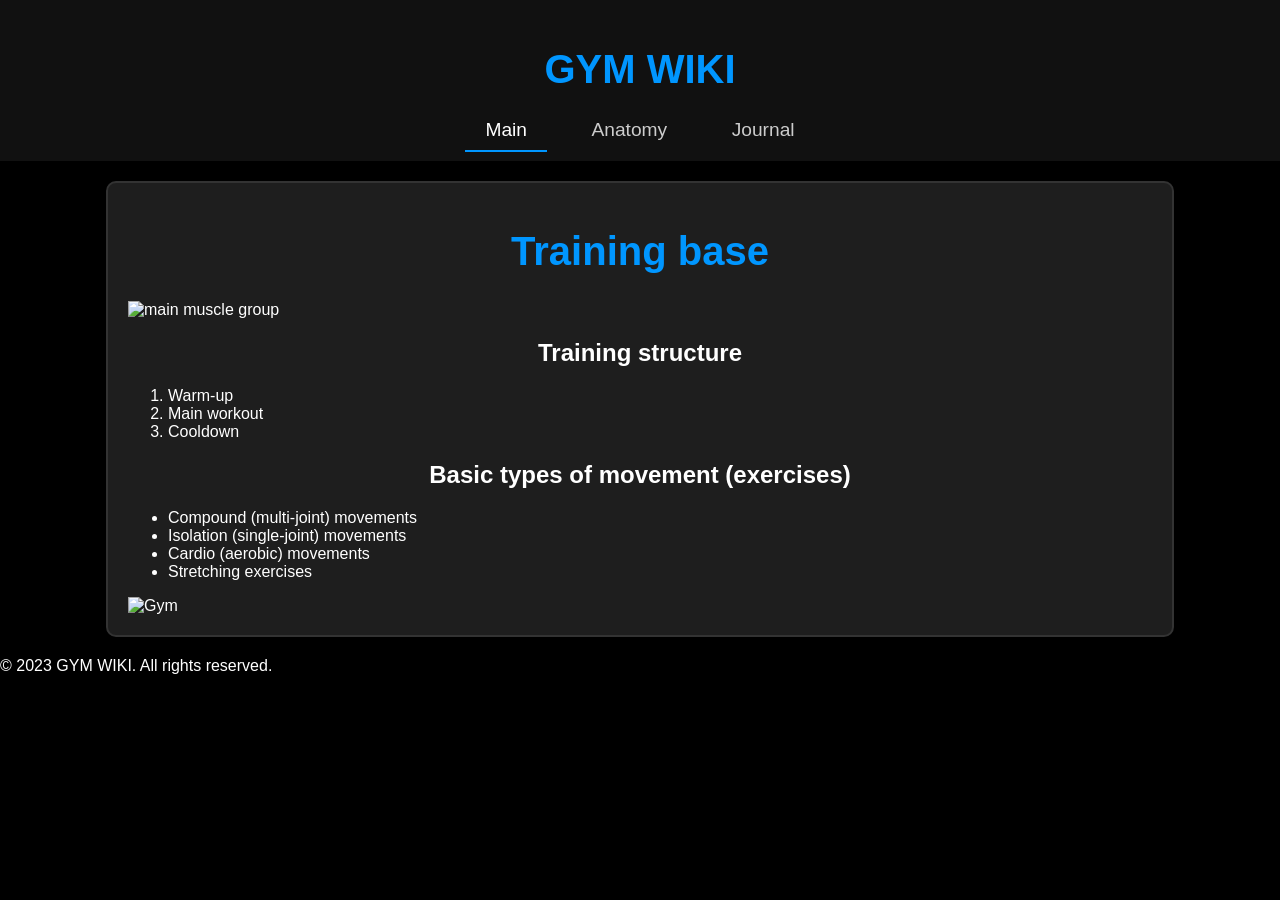
==== index.html @ 27aa26be "Final gym website project" ====
<!DOCTYPE html>

<html lang="en">
<head>
    <meta charset="UTF-8">
    <meta name="viewport" content="width=device-width, initial-scale=1.0">
    <title>main page</title>
    <link rel="stylesheet" href="css/style.css">

</head>
<body>
    <header>
        <h1>GYM WIKI</h1>

        <nav>
            <a href="index.html" class="active">Main</a>
            <a href="about.html">Anatomy</a>
            <a href="contact.html">Journal</a>
        </nav>
    </header>

    <main>  
        <h1>Training base</h1>
        <img src="image/muscle.jpg" alt="main muscle group">
        <h2>Training structure </h2>
        <ol>
            <li>Warm-up</li>
            <li>Main workout</li>
            <li>Cooldown</li>
        </ol>
        <h2>Basic types of movement (exercises) </h2>
        <ul>
            <li>Compound (multi-joint) movements</li>
            <li>Isolation (single-joint) movements</li>
            <li>Cardio (aerobic) movements</li>
            <li>Stretching exercises</li>
        </ul>
         <img src="iron.jpg" alt="Gym"> 


    </main>

    <footer>   
        <p>&copy; 2023 GYM WIKI. All rights reserved.</p>


    </footer>
    
</body>
</html>
---- css/style.css ----
body {
    font-family: 'Segoe UI', Tahoma, sans-serif; 
    margin: 0;
    padding: 0;
    background-color: black; 
    color: white; 
}

h1, h2 {
    text-align: center;
    font-weight: bold;
}

h1 {
    font-size: 2.5rem; 
    color: rgb(0, 150, 255);
}

main {
    width: 80%; 
    margin: 20px auto;
    padding: 20px;
    background-color: #1e1e1e;
    border: 2px solid #333333;
    border-radius: 10px;
}

header {
    text-align: center;
    padding: 20px;
    background-color: #111111;
}

nav a {
    color: #cccccc;
    text-decoration: none;
    padding: 10px 20px;
    margin: 0 10px;
    font-size: 1.2rem;
    transition: all 0.3s ease;
}

nav a:hover {
    color: black;
    background-color: rgb(0, 150, 255);
    border-radius: 5px;
}

nav a.active {
    color: white;
    border-bottom: 2px solid rgb(0, 150, 255);
}

table {
    width: 100%;
    border-collapse: collapse;
    margin-top: 20px;
}

th, td {
    border: 1px solid #444444;
    padding: 15px;
    text-align: center;
}

th {
    background-color: #333333;
    color: rgb(0, 150, 255);
}

tr:nth-child(even) {
    background-color: #2a2a2a;
}

fieldset {
    border: 1px solid rgb(0, 150, 255);
    padding: 20px;
    margin-top: 30px;
}

input[type="text"], 
input[type="number"], 
input[type="date"] {
    width: 90%;
    padding: 10px;
    margin: 10px 0;
    border: 1px solid #555555;
    background-color: #222222;
    color: white;
    border-radius: 4px;
}

input[type="text"]:focus, 
input[type="number"]:focus, 
input[type="date"]:focus {
    outline: none;
    border: 2px solid rgb(0, 150, 255);
    background-color: #333333;
}

#weight {
    max-width: 150px;
}
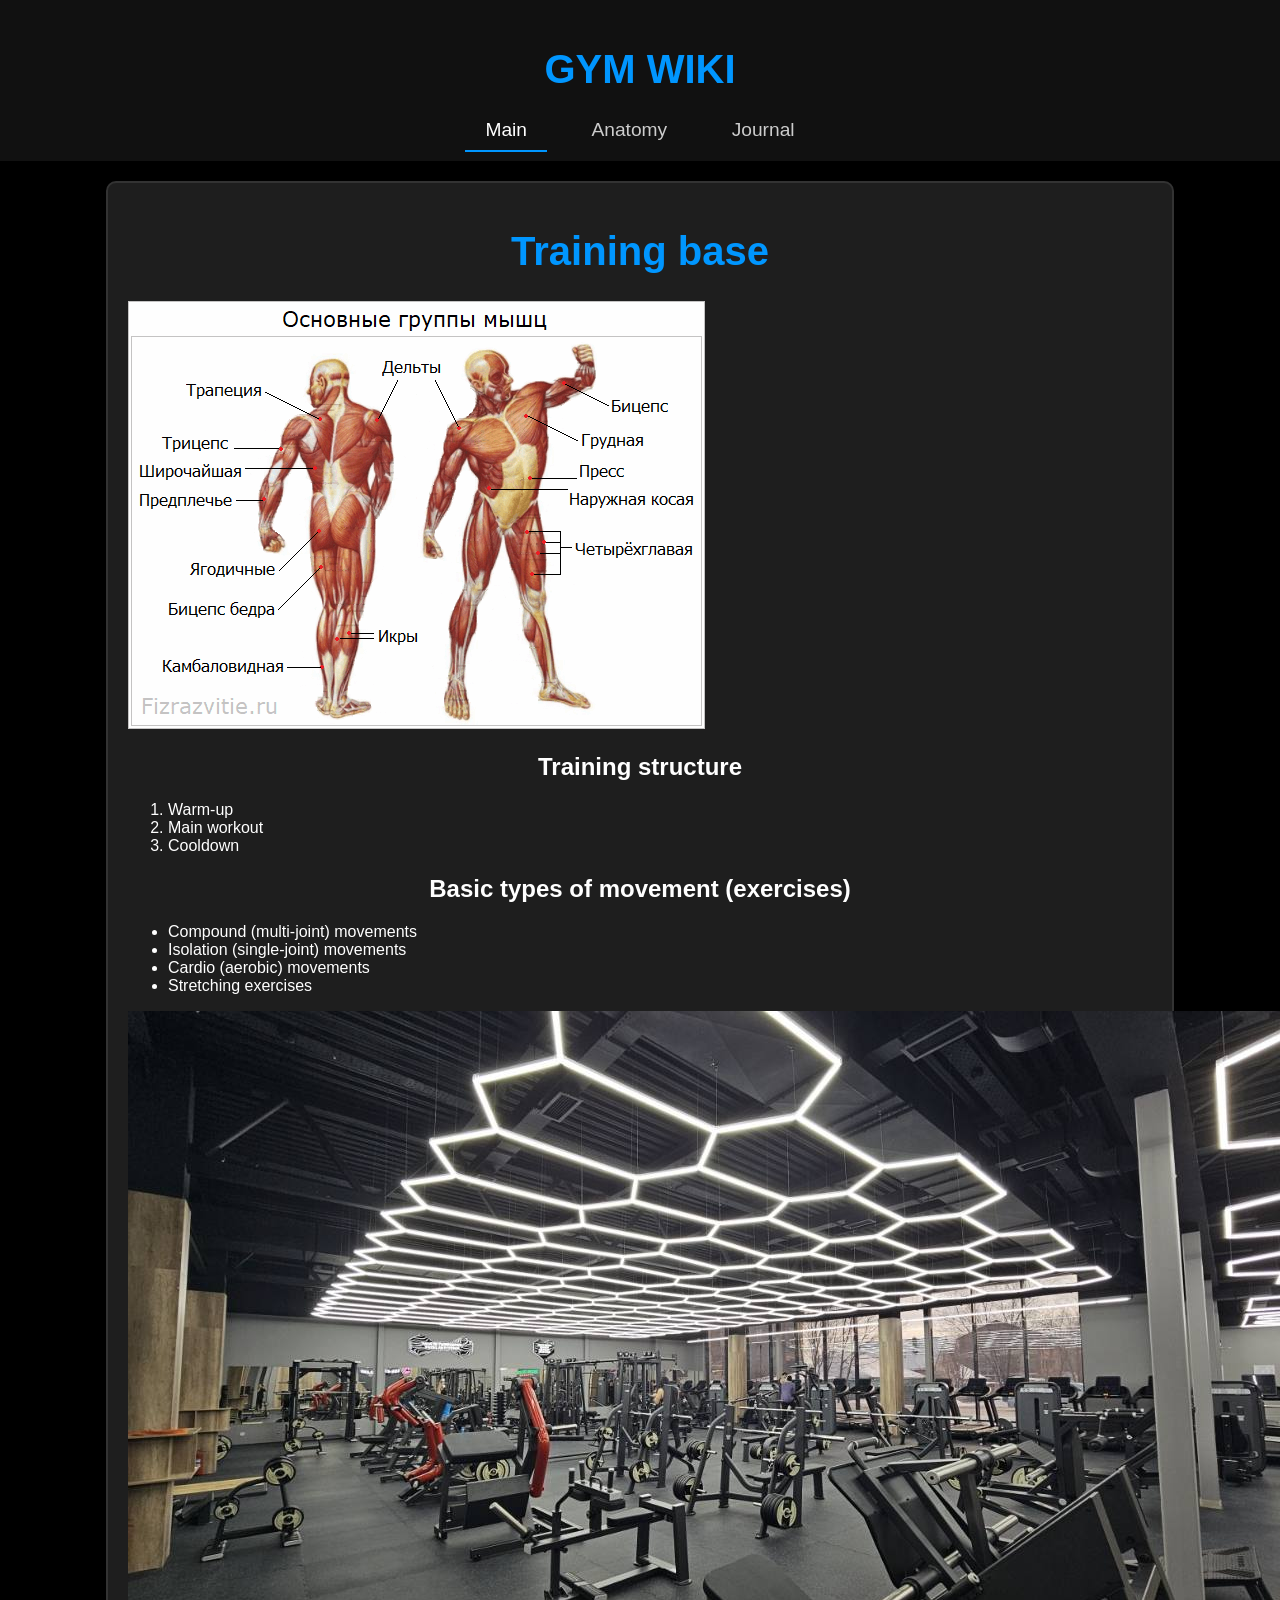
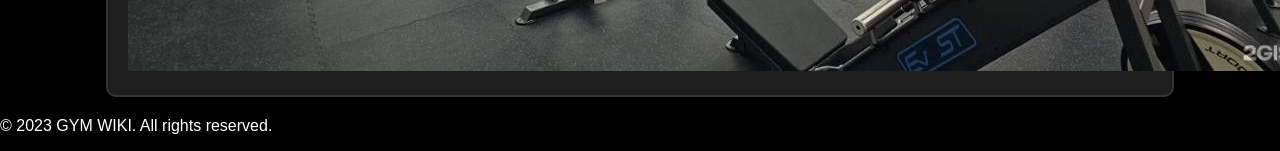
==== commit c6e442dd: "Fix image paths" ====
--- a/index.html
+++ b/index.html
@@ -21,7 +21,7 @@
 
     <main>  
         <h1>Training base</h1>
-        <img src="image/muscle.jpg" alt="main muscle group">
+        <img src="images/muscle.png" alt="main muscle group">
         <h2>Training structure </h2>
         <ol>
             <li>Warm-up</li>
@@ -35,7 +35,7 @@
             <li>Cardio (aerobic) movements</li>
             <li>Stretching exercises</li>
         </ul>
-         <img src="iron.jpg" alt="Gym"> 
+         <img src="images/iron.jpg" alt="Gym"> 
 
 
     </main>
